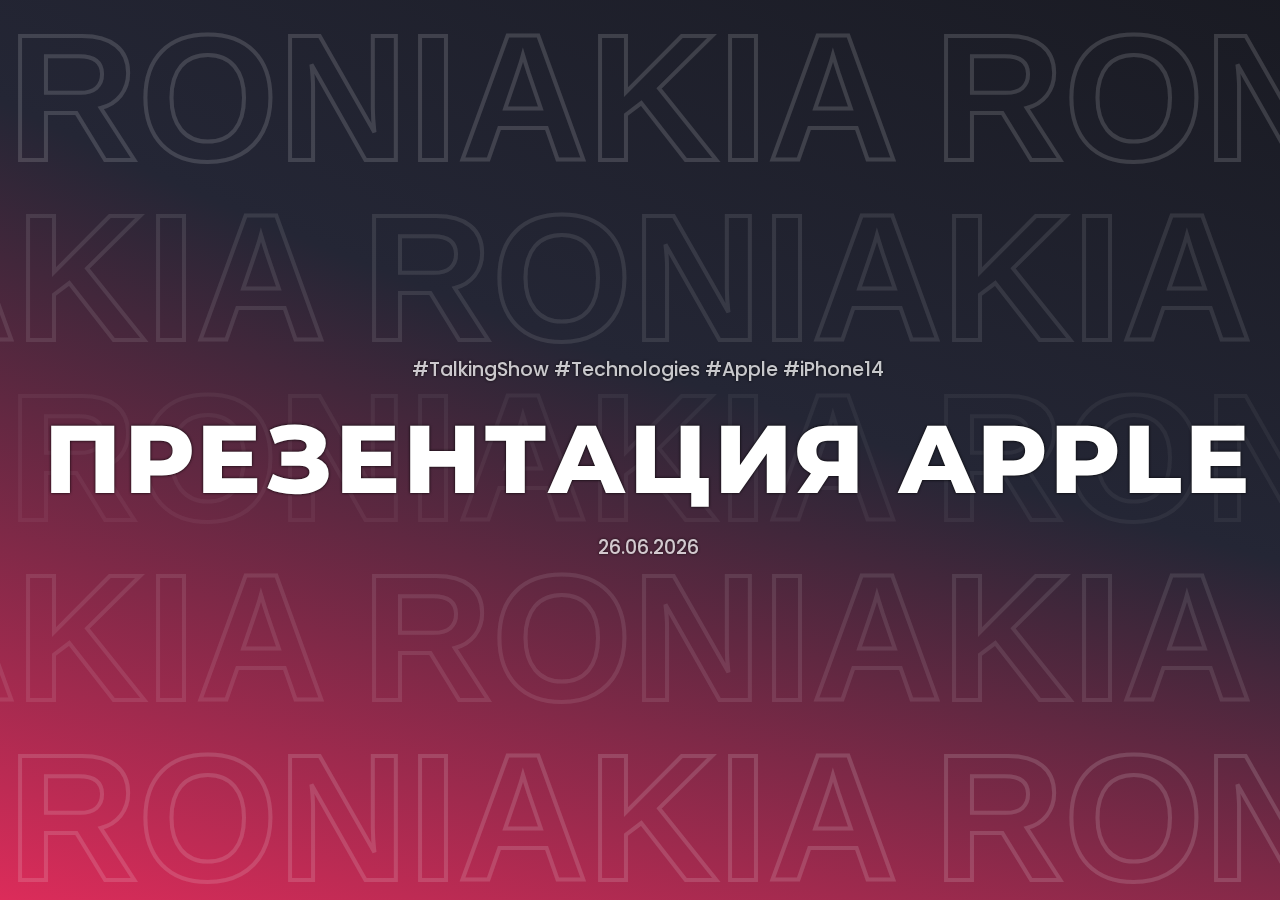
==== index.html @ 2eac7969 "Add current version" ====
<html>
<head>
    <meta charSet="utf-8"/>
    <meta name="viewport" content="width=device-width, initial-scale=1"/>
    <link rel="stylesheet" href="styles.css">
</head>
<body>
<div class="background"></div>
<div class="wall">
    <div class="row row-left-1">
        <span>Roniakia</span>
        <span>Roniakia</span>
        <span>Roniakia</span>
        <span>Roniakia</span>
        <span>Roniakia</span>
        <span>Roniakia</span>
        <span>Roniakia</span>
        <span>Roniakia</span>
    </div>
    <div class="row row-right-1">
        <span>Roniakia</span>
        <span>Roniakia</span>
        <span>Roniakia</span>
        <span>Roniakia</span>
        <span>Roniakia</span>
        <span>Roniakia</span>
        <span>Roniakia</span>
        <span>Roniakia</span>
    </div>
    <div class="row row-left-2">
        <span>Roniakia</span>
        <span>Roniakia</span>
        <span>Roniakia</span>
        <span>Roniakia</span>
        <span>Roniakia</span>
        <span>Roniakia</span>
        <span>Roniakia</span>
        <span>Roniakia</span>
    </div>
    <div class="row row-right-2">
        <span>Roniakia</span>
        <span>Roniakia</span>
        <span>Roniakia</span>
        <span>Roniakia</span>
        <span>Roniakia</span>
        <span>Roniakia</span>
        <span>Roniakia</span>
        <span>Roniakia</span>
    </div>
    <div class="row row-left-3">
        <span>Roniakia</span>
        <span>Roniakia</span>
        <span>Roniakia</span>
        <span>Roniakia</span>
        <span>Roniakia</span>
        <span>Roniakia</span>
        <span>Roniakia</span>
        <span>Roniakia</span>
    </div>
</div>

<div class="container">
    <div class="hero">
        <div class="hero__tagline">#TalkingShow #Technologies #Apple #iPhone14</div>
        <div class="hero__title">Презентация Apple</div>
        <div class="hero__subtitle">07.09.2022</div>
    </div>
</div>
<script type="text/javascript" src="./script.js"></script>
</body>
</html>
---- styles.css ----
@import 'https://fonts.googleapis.com/css?family=Montserrat:800|Poppins:400';
body {
    --color-text: #fff;
    --color-bg: #0e0e0f;
    --color-bg-2: #242635;
    --color-bg-3: #dc2c5a;
    height: 100vh;
    overflow: hidden;
}

.background{
    position: absolute;
    top: 0;
    left: 0;
    width: 100%;
    height: calc(100% + 800px);
    background: radial-gradient(ellipse at 500% 0,var(--color-bg) 50%,var(--color-bg-2) 80%,var(--color-bg-3) 100%);
    /*background: url("https://www.apple.com/v/apple-events/home/x/images/overview/hero/fall-2022/hero_announce__bwxm3afyufua_large_2x.jpg") no-repeat center center fixed;*/
    z-index: -2;
    transform: translateY(-800px)
}

.wall {
    position: fixed;
    width: 100vw;
    height: 100vh;
    /*background-color: #fff;*/
}
.row {
    z-index: -99;
    display: flex;
}
.row:nth-child(even) {
    justify-content: flex-end;
}
.row-left-1 {
    animation: 70s linear ticker-to-left infinite;
    opacity: .15;
}
.row-left-2 {
    animation: 100s linear ticker-to-left infinite;
    opacity: .05;
}
.row-left-3 {
    animation: 150s linear ticker-to-left infinite;
    opacity: .15;
}
.row-right-1 {
    animation: 60s linear ticker-to-right infinite;
    opacity: .1;
}
.row-right-2 {
    animation: 100s linear ticker-to-right infinite;
    opacity: .1;
}
.row span {
    margin-right: 0.2em;
    font-family: sans-serif;
    color: transparent;
    font-size: 20vh;
    font-weight: bold;
    line-height: 1;
    text-transform: uppercase;
    -webkit-text-stroke-width: 4px;
    text-stroke-width: 4px;
    -webkit-text-stroke-color: #f5f5f5;
    text-stroke-color: #f5f5f5;
}
@keyframes ticker-to-left {
    0% {
        transform: translate3d(0, 0, 0);
    }
    100% {
        transform: translate3d(-100%, 0, 0);
    }
}
@keyframes ticker-to-right {
    0% {
        transform: translate3d(0, 0, 0);
    }
    100% {
        transform: translate3d(100%, 0, 0);
    }
}
/* Unrelated to demo */
.container {
    position: absolute;
    width: 100%;
    height: 100%;
    z-index: 99;
}
.hero {
    display: flex;
    flex-direction: column;
    justify-content: center;
    align-items: center;
    height: 100%;
    font-size: 1.2em;
    font-family: "Poppins", sans-serif;
    font-weight: 500;
    color: var(--color-text);
    text-shadow: 0px 0px 3px rgba(0, 0, 0, 1);
}
.hero__tagline {
    margin: 0 0 1rem 0;
    opacity: .75;
}
.hero__title {
    font-family: "Montserrat", sans-serif;
    font-weight: 800;
    letter-spacing: 3px;
    font-size: 6rem;
    text-align: center;
    text-transform: uppercase;
}
.hero__title span {
    -webkit-text-stroke-width: 4px;
    text-stroke-width: 4px;
    -webkit-text-stroke-color: #000;
    text-stroke-color: #000;
}
.hero__title span:hover {
    -webkit-text-stroke-color: #ff007f;
    text-stroke-color: #ff007f;
}
.hero__subtitle {
    margin: 1rem 0 0 0;
    opacity: .75;
}
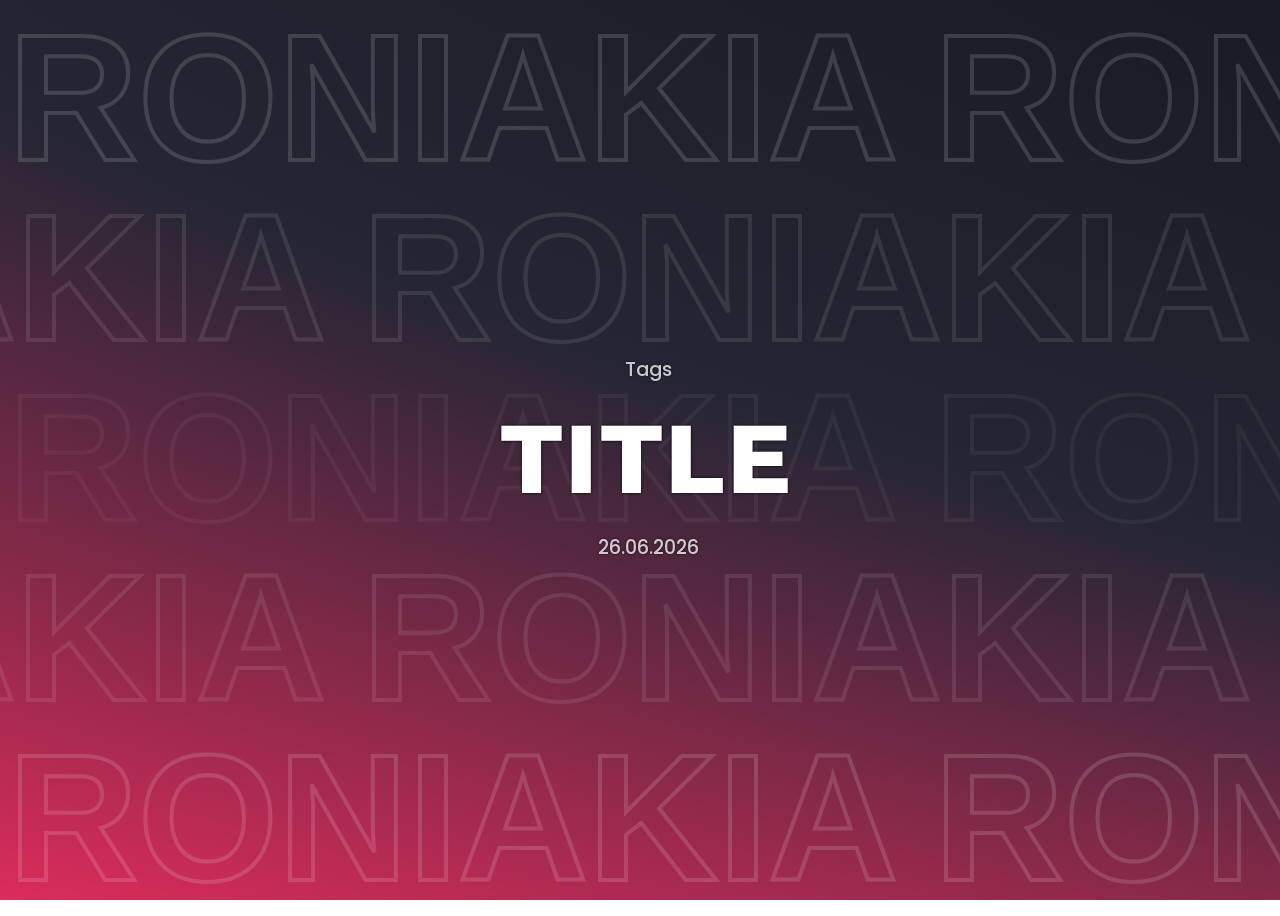
==== commit 1c66c1f9: "Update index.html" ====
--- a/index.html
+++ b/index.html
@@ -61,9 +61,9 @@
 
 <div class="container">
     <div class="hero">
-        <div class="hero__tagline">#TalkingShow #Technologies #Apple #iPhone14</div>
-        <div class="hero__title">Презентация Apple</div>
-        <div class="hero__subtitle">07.09.2022</div>
+        <div class="hero__tagline">Tags</div>
+        <div class="hero__title">Title</div>
+        <div class="hero__subtitle">Date</div>
     </div>
 </div>
 <script type="text/javascript" src="./script.js"></script>
